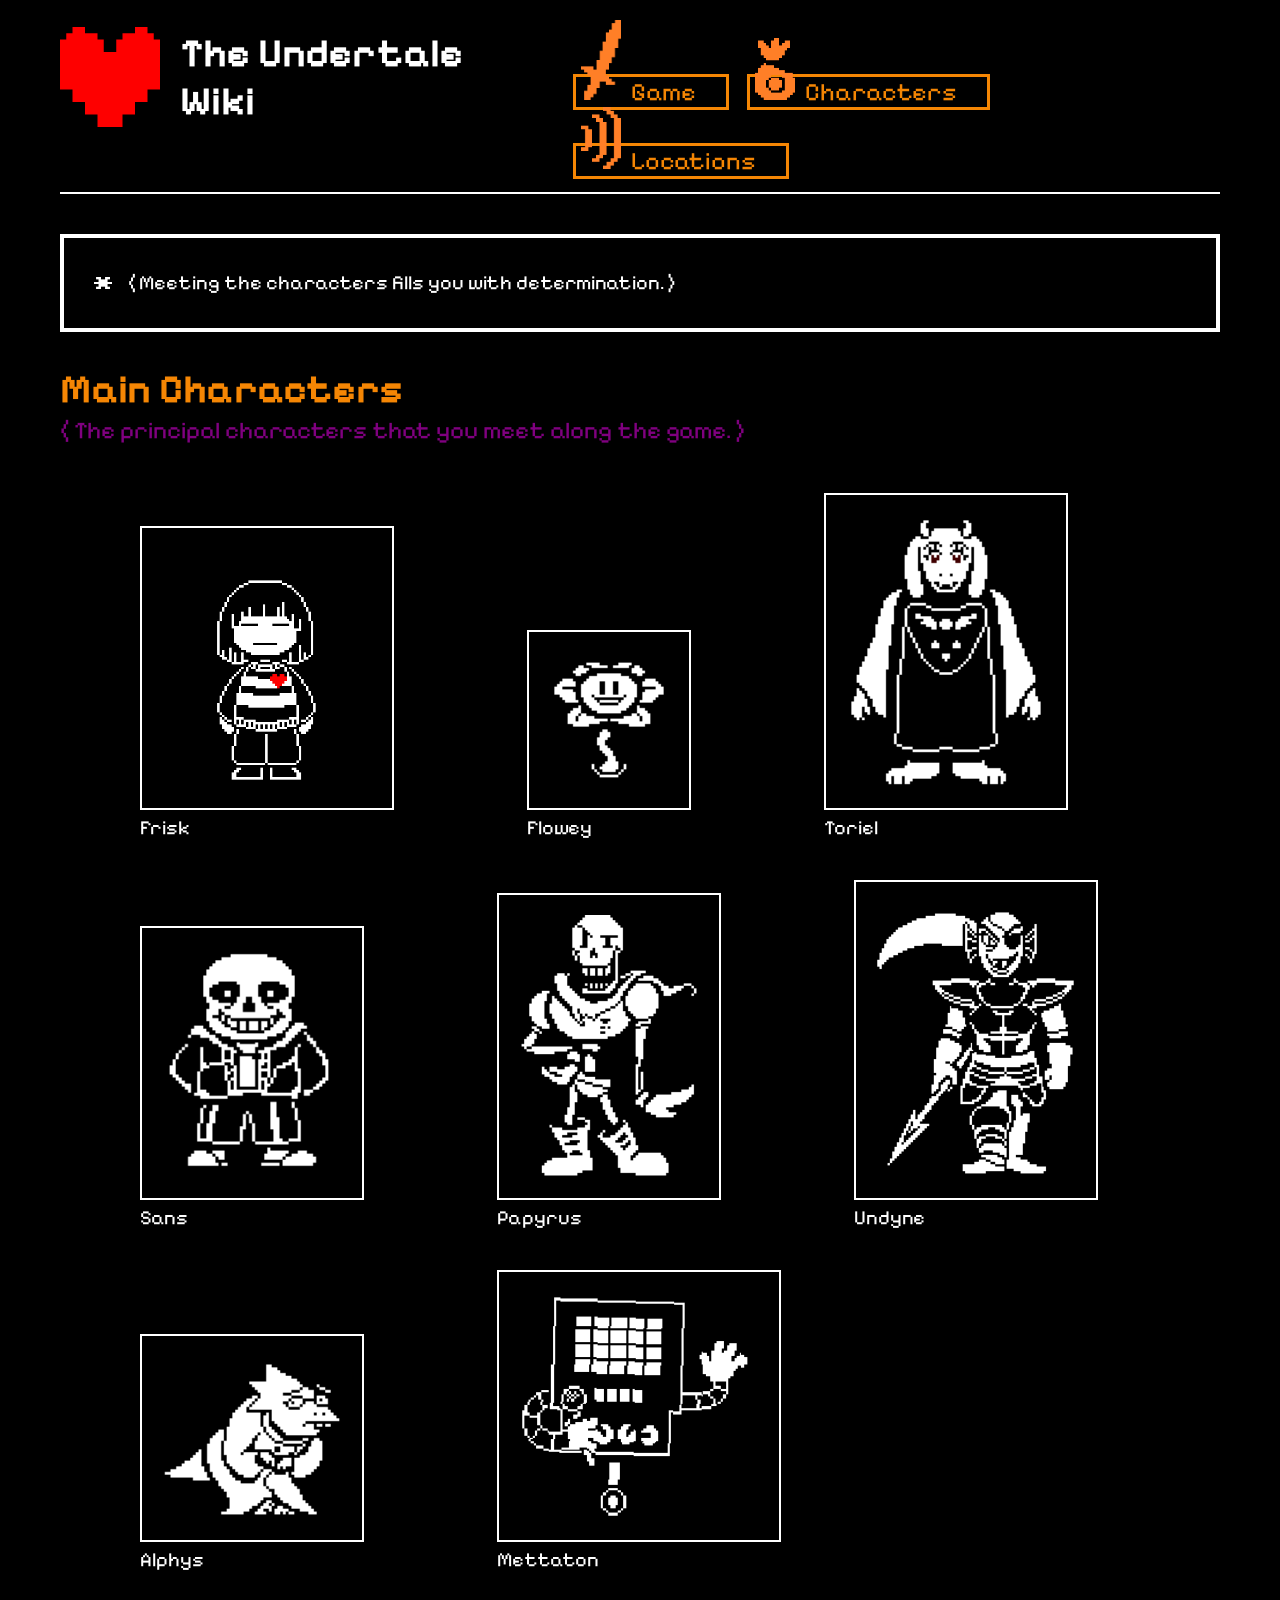
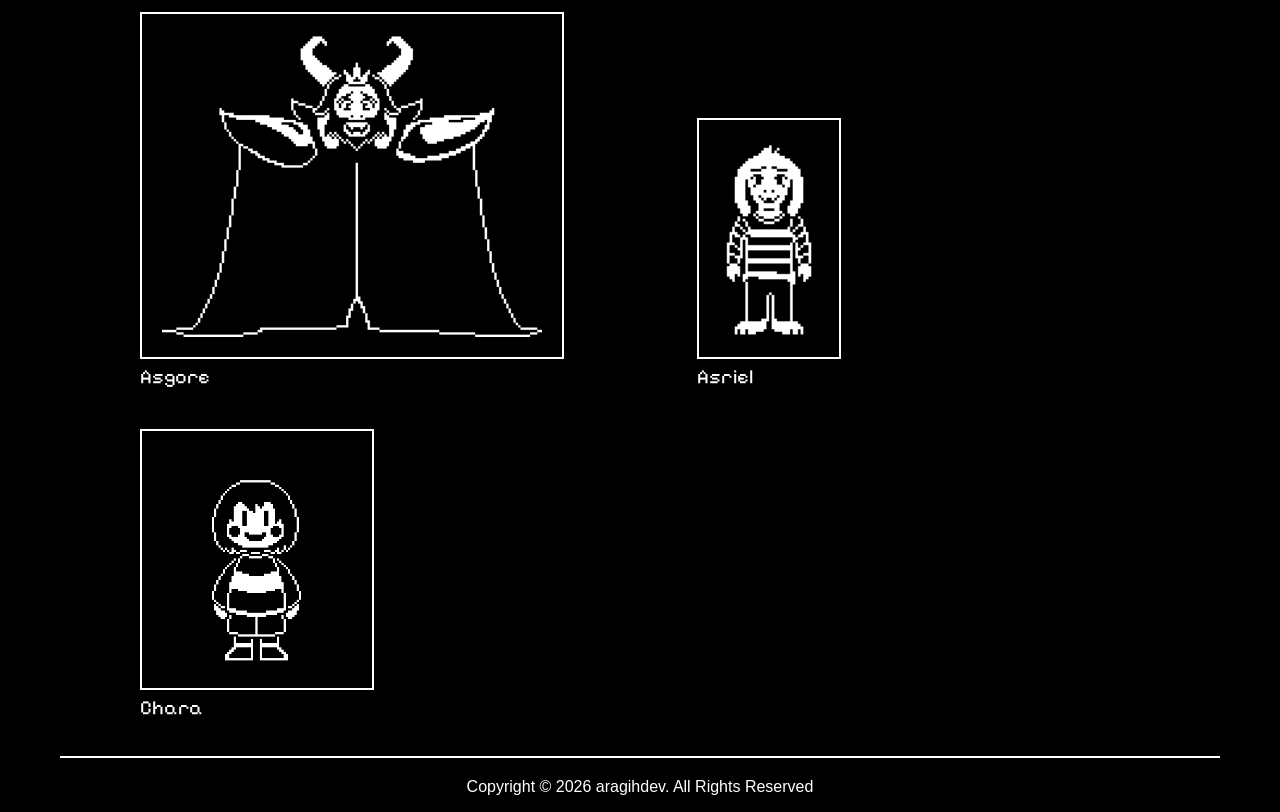
==== gameWiki/characterspage.html @ 1b0d7cb7 "added characters basepage" ====
<!DOCTYPE html>
<html lang="en">

<head>
    <meta charset="UTF-8">
    <meta name="viewport" content="width=device-width, initial-scale=1.0">
    <meta name="author" content="aragihdev">
    <meta name="description" content="A website made as a study method.">
    <link rel="stylesheet" href="styles/characterspage.css">
    <link rel="icon" href="images/ico.png">
    <title>Undertale Wiki</title>
</head>

<body>
    <header>
        <div class="title">
            <h1><a href="index.html"><img src="images/ico.png" alt="undertale_logo" class="logoimg">The Undertale
                    Wiki</a></h1>
        </div>
        <nav>
            <ul>
                <li><a href="gamepage.html"><img src="images/sword.png" alt="" class="topimg">Game</a></li>
                <li><a href="characterspage.html"><img src="images/item.png" alt="" class="topimg">Characters</a></li>
                <li><a href="#"><img src="images/wave.png" alt="" class="topimg">Locations</a></li>
            </ul>
        </nav>
    </header>
    <main>
        <section>
            <article class="textbox">
                <p style="font-size: 20px; margin-left: 20px;"><img src="images/asterisco.png" alt="" style="width: 18px; margin-right: 12px;"> ( Meeting the characters fills you with determination. )</p>
            </article>
            <article>
                <h2 style="margin-bottom: 0;">Main Characters</h2>
                <p style="margin-top: 0; color: purple; font-size: 24px;">( The principal characters that you meet along the game. )</p>
                <ul>
                    <li>
                        <figure>
                            <a href=""><img src="images/frisk_idle2.gif" alt="frisk_character_page" style="width: 210px;" class="character"></a>
                            <figcaption>
                                Frisk
                            </figcaption>
                        </figure>
                    </li>
                    <li>
                        <figure>
                            <a href=""><img src="images/Flowey_battle_talk.gif" alt="flowey_character_page" style="width: 120px;" class="character"></a>
                            <figcaption>
                                Flowey
                            </figcaption>
                        </figure>
                    </li>
                    <li>
                        <figure>
                            <a href=""><img src="images/Toriel_battle.png" alt="toriel_character_page" style="width: 200px;" class="character"></a>
                            <figcaption>
                                Toriel
                            </figcaption>
                        </figure>
                    </li>
                    <li>
                        <figure>
                            <a href=""><img src="images/Sans_battle_idle.gif" alt="sans_character_page" style="width: 180px;" class="character"></a>
                            <figcaption>
                                Sans
                            </figcaption>
                        </figure>
                    </li>
                    <li>
                        <figure>
                            <a href=""><img src="images/Papyrus_battle.png" alt="Papyrus_character_page" style="width: 180px;" class="character"></a>
                            <figcaption>
                                Papyrus
                            </figcaption>
                        </figure>
                    </li>
                    <li>
                        <figure>
                            <a href=""><img src="images/Undyne_battle_armor.gif" alt="Undyne_character_page" style="width: 200px;" class="character"></a>
                            <figcaption>
                                Undyne
                            </figcaption>
                        </figure>
                    </li>
                    <li>
                        <figure>
                            <a href=""><img src="images/Alphys_battle.png" alt="Alphys_character_page" style="width: 180px;" class="character"></a>
                            <figcaption>
                                Alphys
                            </figcaption>
                        </figure>
                    </li>
                    <li>
                        <figure>
                            <a href=""><img src="images/Mettaton_battle_box.gif" alt="Mettaton_character_page" style="width: 240px;" class="character"></a>
                            <figcaption>
                                Mettaton
                            </figcaption>
                        </figure>
                    </li>
                    <li>
                        <figure>
                            <a href=""><img src="images/Asgore_Dreemurr_battle.png" alt="Asgore_character_page" style="width: 380px;" class="character"></a>
                            <figcaption>
                                Asgore
                            </figcaption>
                        </figure>
                    </li>
                    <li>
                        <figure>
                            <a href=""><img src="images/Asriel_Dreemurr_battle.png" alt="Asriel_character_page" style="width: 100px;" class="character"></a>
                            <figcaption>
                                Asriel
                            </figcaption>
                        </figure>
                    </li>
                    <li>
                        <figure>
                            <a href=""><img src="images/chara_idle2.gif" alt="chara_character_page" style="width: 190px;" class="character"></a>
                            <figcaption>
                                Chara
                            </figcaption>
                        </figure>
                    </li>
                </ul>
            </article>
        </section>
    </main>
    <footer>
        <p>Copyright &copy; 2026 aragihdev. All Rights Reserved</p>
    </footer>
</body>

</html>
---- gameWiki/styles/characterspage.css ----
/*FONTE DO SITE*/
/*verde da batalha: #448B46 - laranja da batalha - #F58604*/

@import url('https://fonts.googleapis.com/css2?family=Pixelify+Sans:wght@400..700&display=swap');

body{
    font-family: "Pixelify Sans", sans-serif;
    background-color: black;
    color: white;
    margin: auto;
    margin-left: 60px;
    margin-right: 60px;
}

/*customização da aba de navegação*/
header {
    display: flex;
    justify-content: space-between;
    border-bottom: 2px solid #ffffff;
}

nav li {
    list-style: none;
    color: #F58604;
    text-decoration: none;
    font-size: 25px;
    margin-right: 15px;
    display: inline-block;
}

nav a {
    padding-right: 30px;
    border-style: solid;
    border-color: #F58604;
    color: #F58604;
    text-decoration: none;
}

nav ul {
    margin-top: 20px;
}

/*logo e titulo do site*/
.title {
    font-size: 20px;
}

.title a {
    color: white;
    text-decoration: none;
    display: flex;
    align-items: center;
}

/*imagens da topbar*/
.logoimg {
    width: 100px;
    margin-right: 20px;
}

.topimg {
    width: 40px;
    margin-right: 10px;
    margin-left: 5px;
}

/*conteúdo do site*/
article {
    border-bottom: 2px solid white;
}

section h2 {
    font-size: 40px;
    color: #F58604;
}

section h3 {
    font-size: 26px;
    color: purple;
}

section p {
    font-size: 20px;
    line-height: 1.5;
}

section li {
    font-size: 20px;
    list-style: none;
    display: inline-block;
}

.textbox {
    padding: 10px;
    border: 4px solid white;
    margin-top: 40px;
}

.mention {
    color: yellow;
}
.character{
    border: 2px solid white;
    padding: 20px;
    margin-right: 50px;
}

/*footer*/

footer {
    margin-top: 20px;
}

footer p {
    text-align: center;
    font-family: Arial, Helvetica, sans-serif;
}
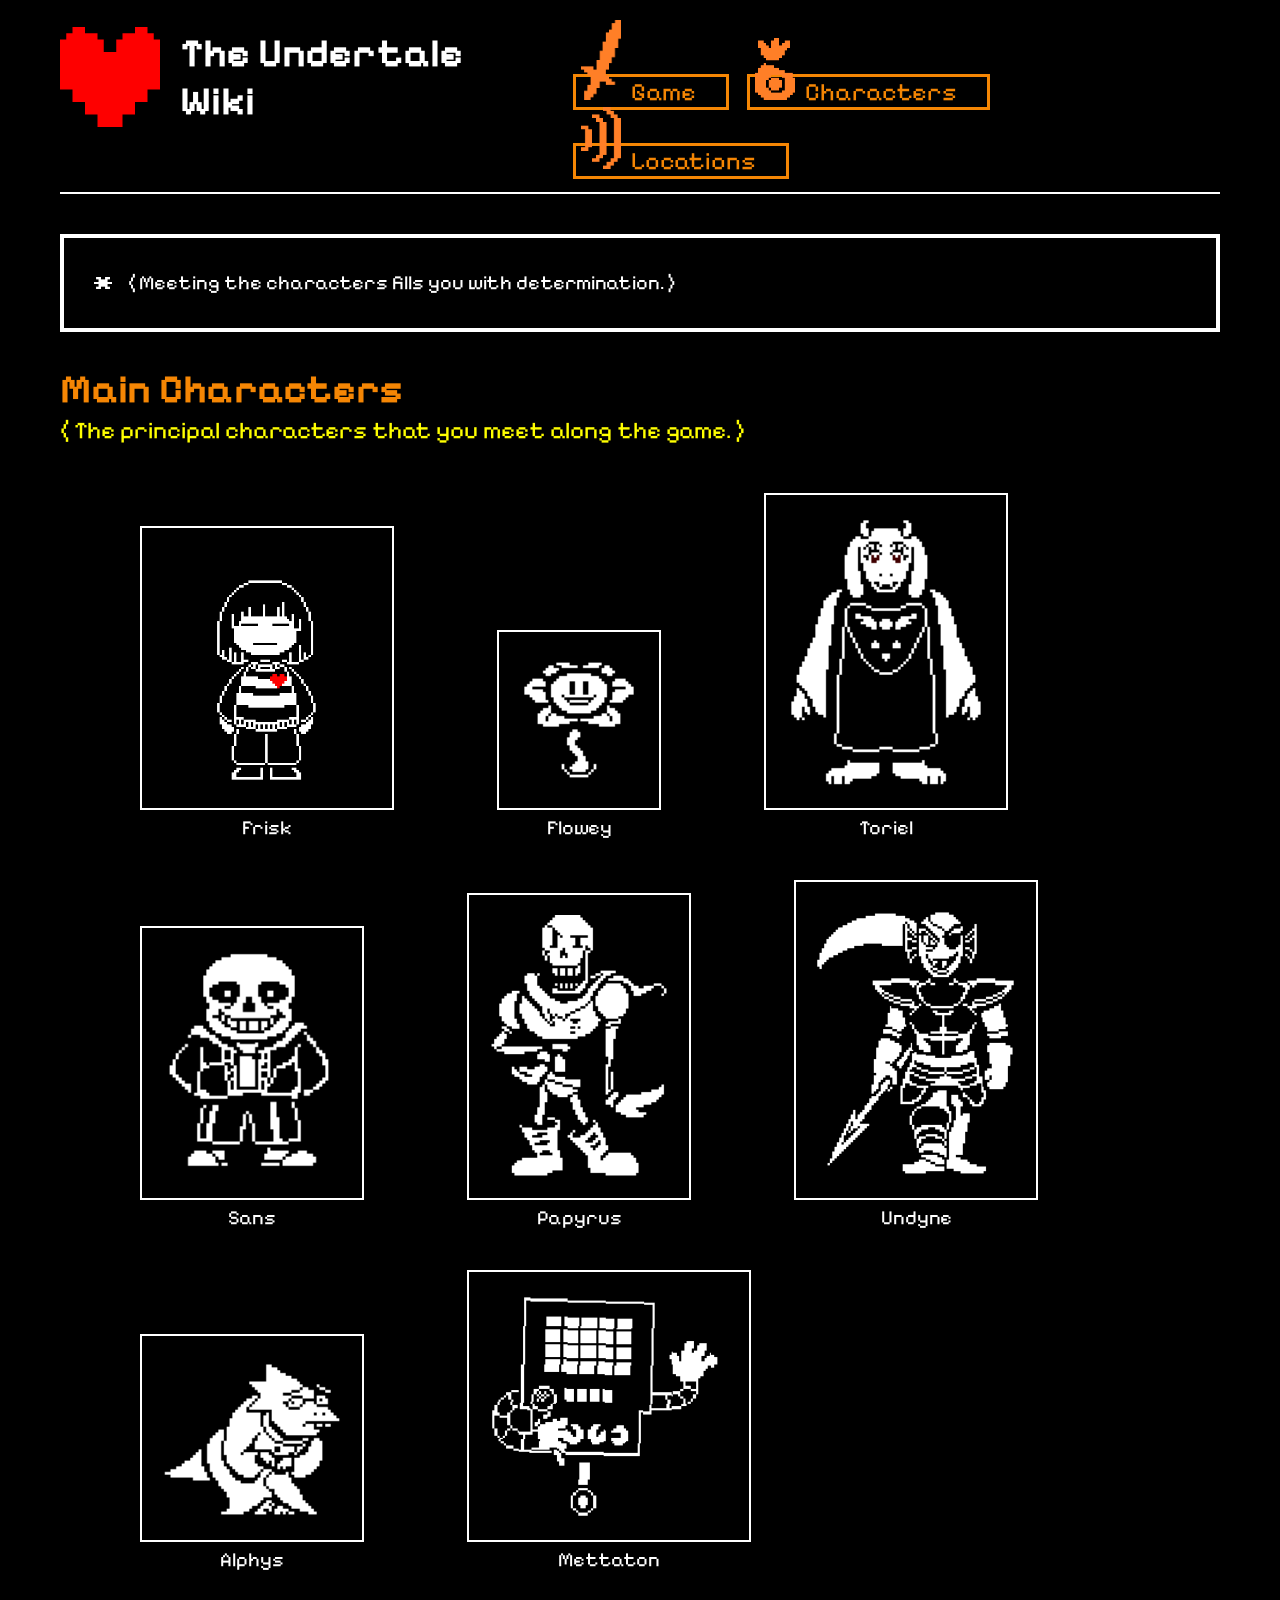
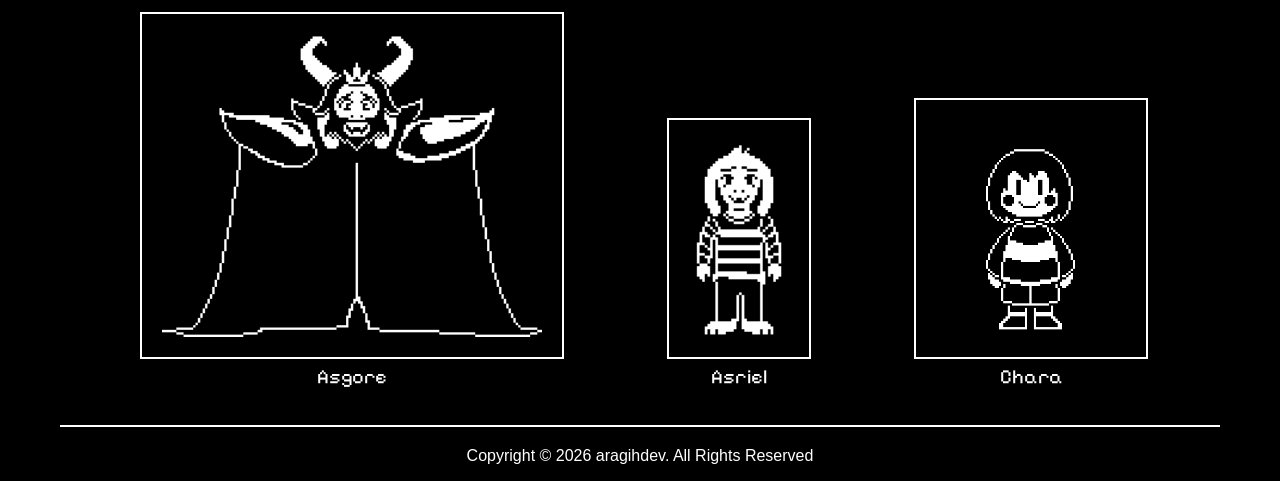
==== commit d1caf3ba: "#" ====
--- a/gameWiki/characterspage.html
+++ b/gameWiki/characterspage.html
@@ -6,7 +6,7 @@
     <meta name="viewport" content="width=device-width, initial-scale=1.0">
     <meta name="author" content="aragihdev">
     <meta name="description" content="A website made as a study method.">
-    <link rel="stylesheet" href="styles/characterspage.css">
+    <link rel="stylesheet" href="styles/choosepage.css">
     <link rel="icon" href="images/ico.png">
     <title>Undertale Wiki</title>
 </head>
@@ -21,7 +21,7 @@
             <ul>
                 <li><a href="gamepage.html"><img src="images/sword.png" alt="" class="topimg">Game</a></li>
                 <li><a href="characterspage.html"><img src="images/item.png" alt="" class="topimg">Characters</a></li>
-                <li><a href="#"><img src="images/wave.png" alt="" class="topimg">Locations</a></li>
+                <li><a href="locationspage.html"><img src="images/wave.png" alt="" class="topimg">Locations</a></li>
             </ul>
         </nav>
     </header>
@@ -32,11 +32,11 @@
             </article>
             <article>
                 <h2 style="margin-bottom: 0;">Main Characters</h2>
-                <p style="margin-top: 0; color: purple; font-size: 24px;">( The principal characters that you meet along the game. )</p>
-                <ul>
+                <p style="margin-top: 0; color: yellow; font-size: 24px;">( The principal characters that you meet along the game. )</p>
+                <ul class="characters">
                     <li>
                         <figure>
-                            <a href=""><img src="images/frisk_idle2.gif" alt="frisk_character_page" style="width: 210px;" class="character"></a>
+                            <a href="pages/friskpage.html"><img src="images/frisk_idle2.gif" alt="frisk_character_page" style="width: 210px;" class="character"></a>
                             <figcaption>
                                 Frisk
                             </figcaption>
@@ -44,7 +44,7 @@
                     </li>
                     <li>
                         <figure>
-                            <a href=""><img src="images/Flowey_battle_talk.gif" alt="flowey_character_page" style="width: 120px;" class="character"></a>
+                            <a href="pages/floweypage.html"><img src="images/Flowey_battle_talk.gif" alt="flowey_character_page" style="width: 120px;" class="character"></a>
                             <figcaption>
                                 Flowey
                             </figcaption>
@@ -52,7 +52,7 @@
                     </li>
                     <li>
                         <figure>
-                            <a href=""><img src="images/Toriel_battle.png" alt="toriel_character_page" style="width: 200px;" class="character"></a>
+                            <a href="pages/torielpage.html"><img src="images/Toriel_battle.png" alt="toriel_character_page" style="width: 200px;" class="character"></a>
                             <figcaption>
                                 Toriel
                             </figcaption>
@@ -60,7 +60,7 @@
                     </li>
                     <li>
                         <figure>
-                            <a href=""><img src="images/Sans_battle_idle.gif" alt="sans_character_page" style="width: 180px;" class="character"></a>
+                            <a href="pages/sanspage.html"><img src="images/Sans_battle_idle.gif" alt="sans_character_page" style="width: 180px;" class="character"></a>
                             <figcaption>
                                 Sans
                             </figcaption>
@@ -68,7 +68,7 @@
                     </li>
                     <li>
                         <figure>
-                            <a href=""><img src="images/Papyrus_battle.png" alt="Papyrus_character_page" style="width: 180px;" class="character"></a>
+                            <a href="pages/papyruspage.html"><img src="images/Papyrus_battle.png" alt="Papyrus_character_page" style="width: 180px;" class="character"></a>
                             <figcaption>
                                 Papyrus
                             </figcaption>
@@ -76,7 +76,7 @@
                     </li>
                     <li>
                         <figure>
-                            <a href=""><img src="images/Undyne_battle_armor.gif" alt="Undyne_character_page" style="width: 200px;" class="character"></a>
+                            <a href="pages/undynepage.html"><img src="images/Undyne_battle_armor.gif" alt="Undyne_character_page" style="width: 200px;" class="character"></a>
                             <figcaption>
                                 Undyne
                             </figcaption>
@@ -84,7 +84,7 @@
                     </li>
                     <li>
                         <figure>
-                            <a href=""><img src="images/Alphys_battle.png" alt="Alphys_character_page" style="width: 180px;" class="character"></a>
+                            <a href="pages/alphyspage.html"><img src="images/Alphys_battle.png" alt="Alphys_character_page" style="width: 180px;" class="character"></a>
                             <figcaption>
                                 Alphys
                             </figcaption>
@@ -92,7 +92,7 @@
                     </li>
                     <li>
                         <figure>
-                            <a href=""><img src="images/Mettaton_battle_box.gif" alt="Mettaton_character_page" style="width: 240px;" class="character"></a>
+                            <a href="pages/mettatonpage.html"><img src="images/Mettaton_battle_box.gif" alt="Mettaton_character_page" style="width: 240px;" class="character"></a>
                             <figcaption>
                                 Mettaton
                             </figcaption>
@@ -100,7 +100,7 @@
                     </li>
                     <li>
                         <figure>
-                            <a href=""><img src="images/Asgore_Dreemurr_battle.png" alt="Asgore_character_page" style="width: 380px;" class="character"></a>
+                            <a href="pages/asgorepage.html"><img src="images/Asgore_Dreemurr_battle.png" alt="Asgore_character_page" style="width: 380px;" class="character"></a>
                             <figcaption>
                                 Asgore
                             </figcaption>
@@ -108,7 +108,7 @@
                     </li>
                     <li>
                         <figure>
-                            <a href=""><img src="images/Asriel_Dreemurr_battle.png" alt="Asriel_character_page" style="width: 100px;" class="character"></a>
+                            <a href="pages/asrielpage.html"><img src="images/Asriel_Dreemurr_battle.png" alt="Asriel_character_page" style="width: 100px;" class="character"></a>
                             <figcaption>
                                 Asriel
                             </figcaption>
@@ -116,7 +116,7 @@
                     </li>
                     <li>
                         <figure>
-                            <a href=""><img src="images/chara_idle2.gif" alt="chara_character_page" style="width: 190px;" class="character"></a>
+                            <a href="pages/charapage.html"><img src="images/chara_idle2.gif" alt="chara_character_page" style="width: 190px;" class="character"></a>
                             <figcaption>
                                 Chara
                             </figcaption>
--- a/gameWiki/styles/choosepage.css
+++ b/gameWiki/styles/choosepage.css
@@ -0,0 +1,136 @@
+/*FONTE DO SITE*/
+/*verde da batalha: #448B46 - laranja da batalha - #F58604*/
+
+@import url('https://fonts.googleapis.com/css2?family=Pixelify+Sans:wght@400..700&display=swap');
+
+body{
+    font-family: "Pixelify Sans", sans-serif;
+    background-color: black;
+    color: white;
+    margin: auto;
+    margin-left: 60px;
+    margin-right: 60px;
+}
+
+/*customização da aba de navegação*/
+header {
+    display: flex;
+    justify-content: space-between;
+    border-bottom: 2px solid #ffffff;
+}
+
+nav li {
+    list-style: none;
+    color: #F58604;
+    text-decoration: none;
+    font-size: 25px;
+    margin-right: 15px;
+    display: inline-block;
+}
+
+nav a {
+    padding-right: 30px;
+    border-style: solid;
+    border-color: #F58604;
+    color: #F58604;
+    text-decoration: none;
+}
+
+nav ul {
+    margin-top: 20px;
+}
+nav a:hover{
+    filter: hue-rotate(20deg) saturate(2.5) brightness(2);
+}
+
+/*logo e titulo do site*/
+.title {
+    font-size: 20px;
+}
+
+.title a {
+    color: white;
+    text-decoration: none;
+    display: flex;
+    align-items: center;
+}
+
+/*imagens da topbar*/
+.logoimg {
+    width: 100px;
+    margin-right: 20px;
+}
+
+.topimg {
+    width: 40px;
+    margin-right: 10px;
+    margin-left: 5px;
+}
+
+/*conteúdo do site*/
+article {
+    border-bottom: 2px solid white;
+}
+
+section h2 {
+    font-size: 40px;
+    color: #F58604;
+}
+
+section h3 {
+    font-size: 26px;
+    color: yellow;
+}
+
+section p {
+    font-size: 20px;
+    line-height: 1.5;
+}
+
+section li {
+    font-size: 20px;
+    list-style: none;
+    display: inline-block;
+}
+
+.textbox {
+    padding: 10px;
+    border: 4px solid white;
+    margin-top: 40px;
+}
+
+/*efeito hover nas mençoes*/
+.mention {
+    color: darkmagenta;
+}
+.mention:hover{
+    color: red;
+}
+
+/*organizacao nas fotos das paginas de escolher*/
+.character{
+    border: 2px solid white;
+    padding: 20px;
+}
+.characters li{
+    margin-right: 20px;
+}
+
+.place{
+    width: 200px;
+    height: 150px;
+}
+figcaption{
+    text-align: center;
+}
+
+/*footer*/
+
+footer {
+    margin-top: 20px;
+}
+
+footer p {
+    text-align: center;
+    font-family: Arial, Helvetica, sans-serif;
+}
